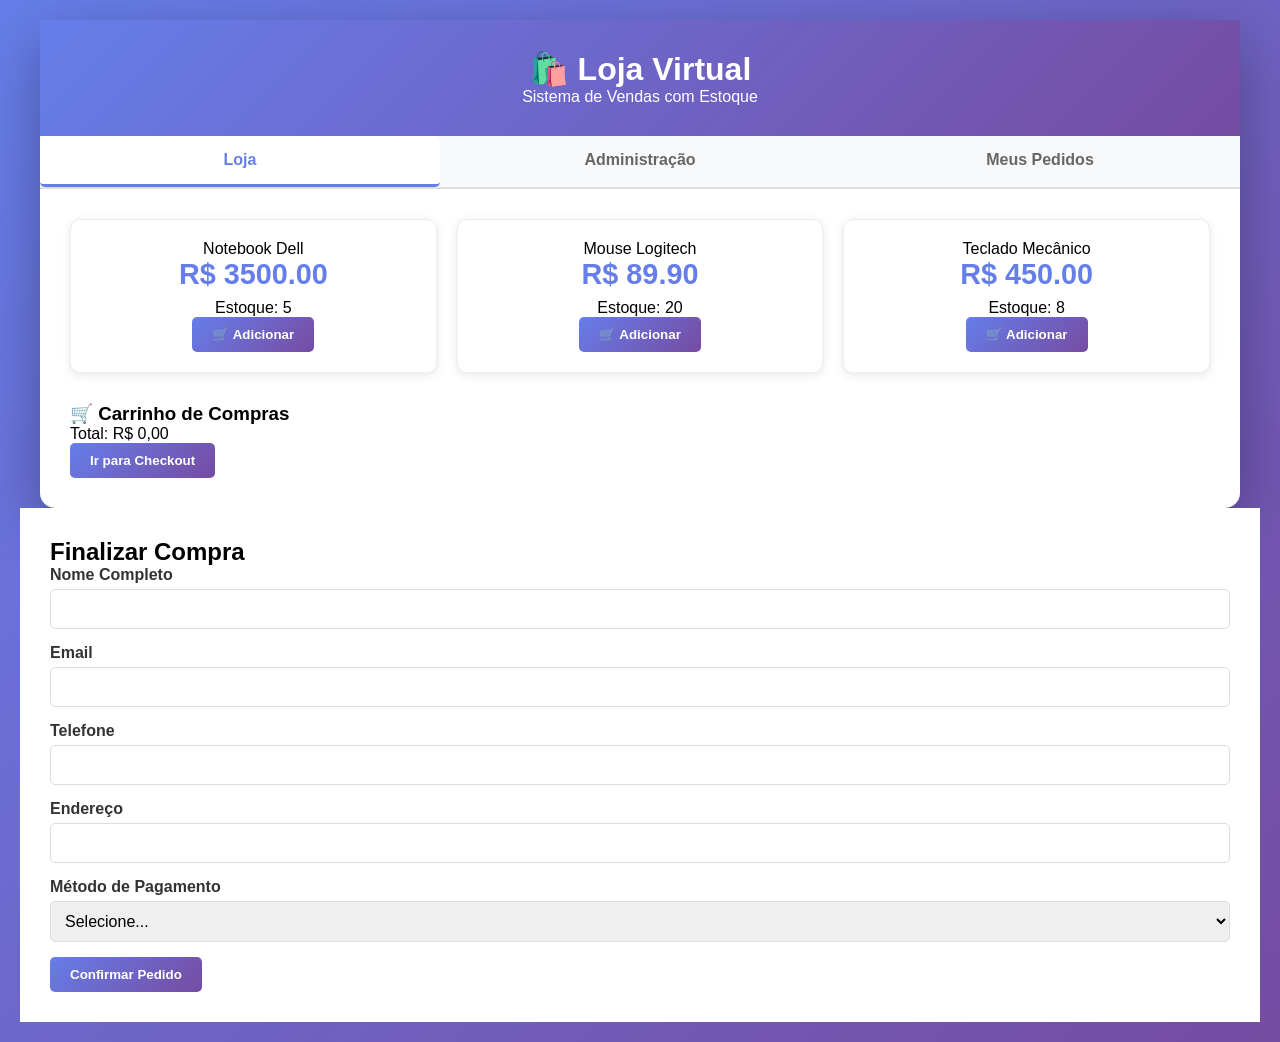
==== index.html @ 3c5aa7e4 "Add files via upload" ====
<!DOCTYPE html>
<html lang="pt-BR">
<head>
    <meta charset="UTF-8">
    <meta name="viewport" content="width=device-width, initial-scale=1.0">
    <title>Loja Virtual - Sistema de Vendas</title>
    <link rel="stylesheet" href="style.css">
</head>
<body>
    <div class="container">
        <div class="header">
            <h1>🛍️ Loja Virtual</h1>
            <p>Sistema de Vendas com Estoque</p>
        </div>

        <div class="nav-tabs">
            <button class="tab-btn active" data-tab="loja">Loja</button>
            <button class="tab-btn" data-tab="admin">Administração</button>
            <button class="tab-btn" data-tab="pedidos">Meus Pedidos</button>
        </div>

        <div class="content">
            <!-- SEÇÃO: LOJA -->
            <div id="loja" class="section active">
                <div id="msg-loja"></div>
                <div class="product-grid" id="produtos-grid"></div>
                
                <div class="cart-summary" id="carrinho-resumo">
                    <h3>🛒 Carrinho de Compras</h3>
                    <div id="carrinho-items"></div>
                    <div class="summary-row total">
                        <span>Total:</span>
                        <span id="total-carrinho">R$ 0,00</span>
                    </div>
                    <button onclick="irParaCheckout()">Ir para Checkout</button>
                </div>
            </div>

            <!-- SEÇÃO: ADMIN -->
            <div id="admin" class="section">
                <h2>Gerenciar Produtos</h2>
                
                <div class="form-container">
                    <h3>Novo Produto</h3>
                    <div class="form-group">
                        <label>Nome do Produto</label>
                        <input type="text" id="nome-produto" placeholder="Ex: Notebook">
                    </div>
                    <div class="form-group">
                        <label>Preço (R$)</label>
                        <input type="number" id="preco-produto" step="0.01">
                    </div>
                    <div class="form-group">
                        <label>Quantidade em Estoque</label>
                        <input type="number" id="estoque-produto" min="0">
                    </div>
                    <button onclick="adicionarProduto()">Adicionar Produto</button>
                </div>

                <table class="table" id="tabela-produtos">
                    <thead>
                        <tr>
                            <th>Nome</th>
                            <th>Preço</th>
                            <th>Estoque</th>
                            <th>Ações</th>
                        </tr>
                    </thead>
                    <tbody id="produtos-tbody"></tbody>
                </table>
            </div>

            <!-- SEÇÃO: PEDIDOS -->
            <div id="pedidos" class="section">
                <h2>Histórico de Pedidos</h2>
                <table class="table">
                    <thead>
                        <tr>
                            <th>Nº Pedido</th>
                            <th>Cliente</th>
                            <th>Data</th>
                            <th>Total</th>
                            <th>Status</th>
                            <th>Detalhes</th>
                        </tr>
                    </thead>
                    <tbody id="pedidos-tbody"></tbody>
                </table>
            </div>
        </div>
    </div>

    <!-- MODAL DE CHECKOUT -->
    <div id="checkout-modal">
        <div style="background: white; padding: 30px;">
            <h2>Finalizar Compra</h2>
            <form id="checkout-form">
                <div class="form-group">
                    <label>Nome Completo</label>
                    <input type="text" id="cliente-nome" required>
                </div>
                <div class="form-group">
                    <label>Email</label>
                    <input type="email" id="cliente-email" required>
                </div>
                <div class="form-group">
                    <label>Telefone</label>
                    <input type="tel" id="cliente-tel" required>
                </div>
                <div class="form-group">
                    <label>Endereço</label>
                    <input type="text" id="cliente-endereco" required>
                </div>
                <div class="form-group">
                    <label>Método de Pagamento</label>
                    <select id="metodo-pagamento" required>
                        <option value="">Selecione...</option>
                        <option value="cartao">Cartão de Crédito</option>
                        <option value="pix">PIX</option>
                        <option value="boleto">Boleto</option>
                        <option value="transferencia">Transferência Bancária</option>
                    </select>
                </div>
                <button type="submit">Confirmar Pedido</button>
            </form>
        </div>
    </div>
    <script src="script.js"></script>
</body>
</html>
---- style.css ----
* {
    margin: 0;
    padding: 0;
    box-sizing: border-box;
}

body {
    font-family: 'Segoe UI', Tahoma, Geneva, Verdana, sans-serif;
    background: linear-gradient(135deg, #667eea 0%, #764ba2 100%);
    min-height: 100vh;
    padding: 20px;
}

.container {
    max-width: 1200px;
    margin: 0 auto;
    background: white;
    border-radius: 15px;
    box-shadow: 0 20px 60px rgba(0,0,0,0.3);
}

.header {
    background: linear-gradient(135deg, #667eea 0%, #764ba2 100%);
    color: white;
    padding: 30px;
    text-align: center;
}

.nav-tabs {
    display: flex;
    gap: 0;
    background: #f8f9fa;
    border-bottom: 2px solid #ddd;
}

.nav-tabs button {
    flex: 1;
    padding: 15px;
    border: none;
    background: none;
    cursor: pointer;
    font-size: 1em;
    font-weight: 600;
    color: #666;
    transition: all 0.3s;
    border-bottom: 3px solid transparent;
}

.nav-tabs button.active {
    color: #667eea;
    background: #fff;
    border-bottom-color: #667eea;
}

.content {
    padding: 30px;
}

.section {
    display: none;
}

.section.active {
    display: block;
}

.form-group {
    margin-bottom: 15px;
}

label {
    display: block;
    margin-bottom: 5px;
    font-weight: 600;
    color: #333;
}

input, select {
    width: 100%;
    padding: 10px;
    border: 1px solid #ddd;
    border-radius: 5px;
    font-size: 1em;
}

button {
    background: linear-gradient(135deg, #667eea 0%, #764ba2 100%);
    color: white;
    padding: 10px 20px;
    border: none;
    border-radius: 5px;
    cursor: pointer;
    font-weight: 600;
    transition: transform 0.2s;
}

button:hover {
    transform: translateY(-2px);
}

.product-grid {
    display: grid;
    grid-template-columns: repeat(auto-fill, minmax(280px, 1fr));
    gap: 20px;
    margin-bottom: 30px;
}

.product-card {
    background: white;
    border: 1px solid #eee;
    border-radius: 10px;
    padding: 20px;
    text-align: center;
    transition: transform 0.3s, box-shadow 0.3s;
    box-shadow: 0 2px 10px rgba(0,0,0,0.1);
}

.product-card:hover {
    transform: translateY(-5px);
    box-shadow: 0 10px 25px rgba(0,0,0,0.15);
}

.product-price {
    font-size: 1.8em;
    color: #667eea;
    font-weight: 700;
    margin-bottom: 8px;
}

.table {
    width: 100%;
    border-collapse: collapse;
    background: white;
    border-radius: 10px;
    overflow: hidden;
    box-shadow: 0 2px 10px rgba(0,0,0,0.1);
}

.table th {
    background: #667eea;
    color: white;
    padding: 15px;
    text-align: left;
    font-weight: 600;
}

.table td {
    padding: 12px 15px;
    border-bottom: 1px solid #eee;
}

.message.success {
    background: #d4edda;
    color: #155724;
    border: 1px solid #c3e6cb;
    padding: 15px;
    border-radius: 5px;
}

.message.error {
    background: #f8d7da;
    color: #721c24;
    border: 1px solid #f5c6cb;
    padding: 15px;
    border-radius: 5px;
}
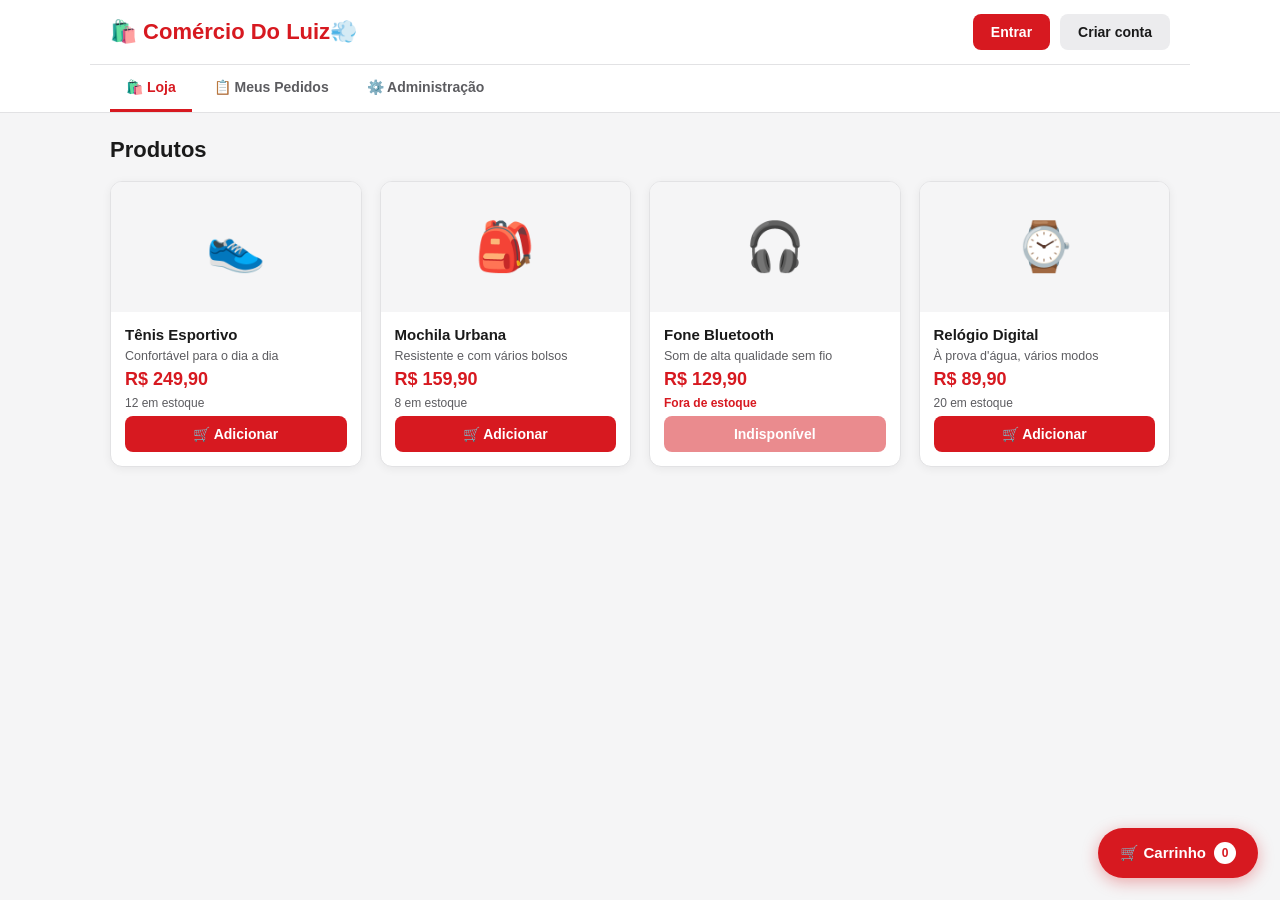
==== commit c6c2a836: "Add files via upload" ====
--- a/index.html
+++ b/index.html
@@ -1,130 +1,213 @@
-<!DOCTYPE html>
-<html lang="pt-BR">
-<head>
-    <meta charset="UTF-8">
-    <meta name="viewport" content="width=device-width, initial-scale=1.0">
-    <title>Loja Virtual - Sistema de Vendas</title>
-    <link rel="stylesheet" href="style.css">
-</head>
-<body>
-    <div class="container">
-        <div class="header">
-            <h1>🛍️ Loja Virtual</h1>
-            <p>Sistema de Vendas com Estoque</p>
-        </div>
-
-        <div class="nav-tabs">
-            <button class="tab-btn active" data-tab="loja">Loja</button>
-            <button class="tab-btn" data-tab="admin">Administração</button>
-            <button class="tab-btn" data-tab="pedidos">Meus Pedidos</button>
-        </div>
-
-        <div class="content">
-            <!-- SEÇÃO: LOJA -->
-            <div id="loja" class="section active">
-                <div id="msg-loja"></div>
-                <div class="product-grid" id="produtos-grid"></div>
-                
-                <div class="cart-summary" id="carrinho-resumo">
-                    <h3>🛒 Carrinho de Compras</h3>
-                    <div id="carrinho-items"></div>
-                    <div class="summary-row total">
-                        <span>Total:</span>
-                        <span id="total-carrinho">R$ 0,00</span>
-                    </div>
-                    <button onclick="irParaCheckout()">Ir para Checkout</button>
-                </div>
-            </div>
-
-            <!-- SEÇÃO: ADMIN -->
-            <div id="admin" class="section">
-                <h2>Gerenciar Produtos</h2>
-                
-                <div class="form-container">
-                    <h3>Novo Produto</h3>
-                    <div class="form-group">
-                        <label>Nome do Produto</label>
-                        <input type="text" id="nome-produto" placeholder="Ex: Notebook">
-                    </div>
-                    <div class="form-group">
-                        <label>Preço (R$)</label>
-                        <input type="number" id="preco-produto" step="0.01">
-                    </div>
-                    <div class="form-group">
-                        <label>Quantidade em Estoque</label>
-                        <input type="number" id="estoque-produto" min="0">
-                    </div>
-                    <button onclick="adicionarProduto()">Adicionar Produto</button>
-                </div>
-
-                <table class="table" id="tabela-produtos">
-                    <thead>
-                        <tr>
-                            <th>Nome</th>
-                            <th>Preço</th>
-                            <th>Estoque</th>
-                            <th>Ações</th>
-                        </tr>
-                    </thead>
-                    <tbody id="produtos-tbody"></tbody>
-                </table>
-            </div>
-
-            <!-- SEÇÃO: PEDIDOS -->
-            <div id="pedidos" class="section">
-                <h2>Histórico de Pedidos</h2>
-                <table class="table">
-                    <thead>
-                        <tr>
-                            <th>Nº Pedido</th>
-                            <th>Cliente</th>
-                            <th>Data</th>
-                            <th>Total</th>
-                            <th>Status</th>
-                            <th>Detalhes</th>
-                        </tr>
-                    </thead>
-                    <tbody id="pedidos-tbody"></tbody>
-                </table>
-            </div>
-        </div>
-    </div>
-
-    <!-- MODAL DE CHECKOUT -->
-    <div id="checkout-modal">
-        <div style="background: white; padding: 30px;">
-            <h2>Finalizar Compra</h2>
-            <form id="checkout-form">
-                <div class="form-group">
-                    <label>Nome Completo</label>
-                    <input type="text" id="cliente-nome" required>
-                </div>
-                <div class="form-group">
-                    <label>Email</label>
-                    <input type="email" id="cliente-email" required>
-                </div>
-                <div class="form-group">
-                    <label>Telefone</label>
-                    <input type="tel" id="cliente-tel" required>
-                </div>
-                <div class="form-group">
-                    <label>Endereço</label>
-                    <input type="text" id="cliente-endereco" required>
-                </div>
-                <div class="form-group">
-                    <label>Método de Pagamento</label>
-                    <select id="metodo-pagamento" required>
-                        <option value="">Selecione...</option>
-                        <option value="cartao">Cartão de Crédito</option>
-                        <option value="pix">PIX</option>
-                        <option value="boleto">Boleto</option>
-                        <option value="transferencia">Transferência Bancária</option>
-                    </select>
-                </div>
-                <button type="submit">Confirmar Pedido</button>
-            </form>
-        </div>
-    </div>
-    <script src="script.js"></script>
-</body>
-</html>+<!DOCTYPE html>
+<html lang="pt-BR">
+<head>
+<meta charset="UTF-8">
+<meta name="viewport" content="width=device-width, initial-scale=1.0">
+<title>Comércio Do Luiz💨</title>
+<link rel="stylesheet" href="style.css">
+</head>
+<body>
+
+<header class="topo">
+  <div class="topo-inner">
+    <div class="logo">🛍️ Comércio Do Luiz💨</div>
+    <div class="conta-area" id="areaConta"></div>
+  </div>
+  <nav class="abas">
+    <button class="aba-btn ativo" data-aba="loja">🛍️ Loja</button>
+    <button class="aba-btn" data-aba="pedidos">📋 Meus Pedidos</button>
+    <button class="aba-btn" data-aba="admin">⚙️ Administração</button>
+  </nav>
+</header>
+
+<main>
+
+  <!-- ABA LOJA -->
+  <section class="secao ativa" id="secao-loja">
+    <div class="loja-topo">
+      <h1>Produtos</h1>
+    </div>
+    <div class="grid-produtos" id="gridProdutos"></div>
+  </section>
+
+  <!-- ABA PEDIDOS -->
+  <section class="secao" id="secao-pedidos">
+    <h1 style="margin-bottom:16px;">Meus Pedidos</h1>
+    <div id="listaPedidos"></div>
+  </section>
+
+  <!-- ABA ADMIN -->
+  <section class="secao" id="secao-admin">
+    <div id="adminConteudo"></div>
+  </section>
+
+</main>
+
+<button class="carrinho-fab" id="btnCarrinho" onclick="abrirCarrinho()">
+  🛒 Carrinho <span class="badge" id="badgeCarrinho">0</span>
+</button>
+
+<!-- MODAL LOGIN CLIENTE -->
+<div class="overlay" id="overlayLogin">
+  <div class="modal">
+    <button class="fechar-modal" onclick="fecharModal('overlayLogin')">✕</button>
+    <h2>Entrar</h2>
+    <div class="sub">Acesse sua conta para ver seus pedidos</div>
+    <div class="erro-msg" id="erroLogin"></div>
+    <div class="campo">
+      <label>E-mail</label>
+      <input type="email" id="loginEmail" placeholder="seu@email.com">
+    </div>
+    <div class="campo">
+      <label>Senha</label>
+      <input type="password" id="loginSenha" placeholder="Sua senha">
+    </div>
+    <button class="btn btn-primario btn-full" onclick="fazerLoginCliente()">Entrar</button>
+    <div class="troca-link">Não tem conta? <a onclick="trocarParaCadastro()">Criar conta</a></div>
+  </div>
+</div>
+
+<!-- MODAL CRIAR CONTA -->
+<div class="overlay" id="overlayCadastro">
+  <div class="modal">
+    <button class="fechar-modal" onclick="fecharModal('overlayCadastro')">✕</button>
+    <h2>Criar conta</h2>
+    <div class="sub">Cadastre-se para acompanhar seus pedidos</div>
+    <div class="erro-msg" id="erroCadastro"></div>
+    <div class="campo">
+      <label>Nome completo</label>
+      <input type="text" id="cadNome" placeholder="Seu nome">
+    </div>
+    <div class="campo">
+      <label>E-mail</label>
+      <input type="email" id="cadEmail" placeholder="seu@email.com">
+    </div>
+    <div class="campo">
+      <label>Senha</label>
+      <input type="password" id="cadSenha" placeholder="Crie uma senha (mín. 4 caracteres)">
+    </div>
+    <button class="btn btn-primario btn-full" onclick="criarConta()">Criar conta</button>
+    <div class="troca-link">Já tem conta? <a onclick="trocarParaLogin()">Entrar</a></div>
+  </div>
+</div>
+
+<!-- MODAL CARRINHO -->
+<div class="overlay" id="overlayCarrinho">
+  <div class="modal">
+    <button class="fechar-modal" onclick="fecharModal('overlayCarrinho')">✕</button>
+    <h2>Seu carrinho</h2>
+    <div class="sub">Revise os itens antes de finalizar</div>
+    <div id="itensCarrinhoModal"></div>
+    <div id="carrinhoVazioMsg" class="vazio" style="display:none;padding:30px 10px;">
+      <div class="emoji">🛒</div>
+      Seu carrinho está vazio
+    </div>
+    <div class="carrinho-total" id="totalCarrinho"></div>
+    <button class="btn btn-primario btn-full" style="margin-top:14px;" onclick="irParaPagamento()" id="btnFinalizarCompra">
+      Finalizar compra
+    </button>
+  </div>
+</div>
+
+<!-- MODAL PAGAMENTO -->
+<div class="overlay" id="overlayPagamento">
+  <div class="modal modal-lg">
+    <button class="fechar-modal" onclick="fecharModal('overlayPagamento')">✕</button>
+    <h2>Pagamento</h2>
+    <div class="sub">Finalize seu pedido com segurança</div>
+
+    <div class="resumo-pedido" id="resumoPedidoPagamento"></div>
+
+    <div class="campo">
+      <label>Nome do cliente</label>
+      <input type="text" id="pagNome" placeholder="Nome completo">
+    </div>
+    <div class="campo">
+      <label>E-mail</label>
+      <input type="email" id="pagEmail" placeholder="seu@email.com">
+    </div>
+    <div class="campo">
+      <label>CEP de entrega</label>
+      <input type="text" id="pagCep" placeholder="00000-000" maxlength="9" oninput="mascaraCep(this)">
+    </div>
+
+    <div class="metodo-pag">
+      <label><input type="radio" name="metodo" value="pix" checked onchange="atualizarMetodoPag()"><span>💠 Pix</span></label>
+      <label><input type="radio" name="metodo" value="cartao" onchange="atualizarMetodoPag()"><span>💳 Cartão</span></label>
+    </div>
+
+    <div id="camposCartao">
+      <div class="campo">
+        <label>Número do cartão</label>
+        <input type="text" id="cartaoNumero" placeholder="0000 0000 0000 0000" maxlength="19">
+      </div>
+      <div class="linha2">
+        <div class="campo">
+          <label>Validade</label>
+          <input type="text" id="cartaoValidade" placeholder="MM/AA" maxlength="5">
+        </div>
+        <div class="campo">
+          <label>CVV</label>
+          <input type="text" id="cartaoCvv" placeholder="123" maxlength="4">
+        </div>
+      </div>
+    </div>
+    <div id="campoPix" style="display:none;font-size:13px;color:var(--cinza-texto);background:var(--cinza-fundo);padding:14px;border-radius:8px;margin-bottom:14px;">
+      Um QR Code Pix seria exibido aqui para pagamento instantâneo.
+    </div>
+
+    <div class="erro-msg" id="erroPagamento"></div>
+    <button class="btn btn-primario btn-full" onclick="confirmarPagamento()">Confirmar pagamento</button>
+  </div>
+</div>
+
+<!-- MODAL LOGIN ADMIN (dentro da aba admin, não é overlay) -->
+
+<!-- MODAL PRODUTO (admin) -->
+<div class="overlay" id="overlayProduto">
+  <div class="modal">
+    <button class="fechar-modal" onclick="fecharModal('overlayProduto')">✕</button>
+    <h2 id="tituloModalProduto">Novo produto</h2>
+    <div class="sub">Preencha os dados do produto</div>
+    <div class="erro-msg" id="erroProduto"></div>
+    <input type="hidden" id="produtoId">
+    <div class="campo">
+      <label>Nome do produto</label>
+      <input type="text" id="produtoNome" placeholder="Ex: Tênis Esportivo">
+    </div>
+    <div class="campo">
+      <label>Descrição</label>
+      <textarea id="produtoDesc" rows="2" placeholder="Breve descrição do produto"></textarea>
+    </div>
+    <div class="linha2">
+      <div class="campo">
+        <label>Preço (R$)</label>
+        <input type="number" id="produtoPreco" step="0.01" min="0" placeholder="0,00">
+      </div>
+      <div class="campo">
+        <label>Estoque</label>
+        <input type="number" id="produtoEstoque" min="0" placeholder="0">
+      </div>
+    </div>
+    <div class="campo">
+      <label>Emoji / ícone do produto</label>
+      <input type="text" id="produtoEmoji" placeholder="Ex: 👟" maxlength="4">
+    </div>
+    <button class="btn btn-primario btn-full" onclick="salvarProduto()">Salvar produto</button>
+  </div>
+</div>
+
+<!-- MODAL DETALHES PEDIDO -->
+<div class="overlay" id="overlayDetalhesPedido">
+  <div class="modal">
+    <button class="fechar-modal" onclick="fecharModal('overlayDetalhesPedido')">✕</button>
+    <h2>Detalhes do pedido</h2>
+    <div id="detalhesPedidoConteudo"></div>
+  </div>
+</div>
+
+<div class="toast" id="toast"></div>
+
+<script src="script.js"></script>
+</body>
+</html>
--- a/style.css
+++ b/style.css
@@ -1,166 +1,238 @@
-* {
-    margin: 0;
-    padding: 0;
-    box-sizing: border-box;
-}
-
-body {
-    font-family: 'Segoe UI', Tahoma, Geneva, Verdana, sans-serif;
-    background: linear-gradient(135deg, #667eea 0%, #764ba2 100%);
-    min-height: 100vh;
-    padding: 20px;
-}
-
-.container {
-    max-width: 1200px;
-    margin: 0 auto;
-    background: white;
-    border-radius: 15px;
-    box-shadow: 0 20px 60px rgba(0,0,0,0.3);
-}
-
-.header {
-    background: linear-gradient(135deg, #667eea 0%, #764ba2 100%);
-    color: white;
-    padding: 30px;
-    text-align: center;
-}
-
-.nav-tabs {
-    display: flex;
-    gap: 0;
-    background: #f8f9fa;
-    border-bottom: 2px solid #ddd;
-}
-
-.nav-tabs button {
-    flex: 1;
-    padding: 15px;
-    border: none;
-    background: none;
-    cursor: pointer;
-    font-size: 1em;
-    font-weight: 600;
-    color: #666;
-    transition: all 0.3s;
-    border-bottom: 3px solid transparent;
-}
-
-.nav-tabs button.active {
-    color: #667eea;
-    background: #fff;
-    border-bottom-color: #667eea;
-}
-
-.content {
-    padding: 30px;
-}
-
-.section {
-    display: none;
-}
-
-.section.active {
-    display: block;
-}
-
-.form-group {
-    margin-bottom: 15px;
-}
-
-label {
-    display: block;
-    margin-bottom: 5px;
-    font-weight: 600;
-    color: #333;
-}
-
-input, select {
-    width: 100%;
-    padding: 10px;
-    border: 1px solid #ddd;
-    border-radius: 5px;
-    font-size: 1em;
-}
-
-button {
-    background: linear-gradient(135deg, #667eea 0%, #764ba2 100%);
-    color: white;
-    padding: 10px 20px;
-    border: none;
-    border-radius: 5px;
-    cursor: pointer;
-    font-weight: 600;
-    transition: transform 0.2s;
-}
-
-button:hover {
-    transform: translateY(-2px);
-}
-
-.product-grid {
-    display: grid;
-    grid-template-columns: repeat(auto-fill, minmax(280px, 1fr));
-    gap: 20px;
-    margin-bottom: 30px;
-}
-
-.product-card {
-    background: white;
-    border: 1px solid #eee;
-    border-radius: 10px;
-    padding: 20px;
-    text-align: center;
-    transition: transform 0.3s, box-shadow 0.3s;
-    box-shadow: 0 2px 10px rgba(0,0,0,0.1);
-}
-
-.product-card:hover {
-    transform: translateY(-5px);
-    box-shadow: 0 10px 25px rgba(0,0,0,0.15);
-}
-
-.product-price {
-    font-size: 1.8em;
-    color: #667eea;
-    font-weight: 700;
-    margin-bottom: 8px;
-}
-
-.table {
-    width: 100%;
-    border-collapse: collapse;
-    background: white;
-    border-radius: 10px;
-    overflow: hidden;
-    box-shadow: 0 2px 10px rgba(0,0,0,0.1);
-}
-
-.table th {
-    background: #667eea;
-    color: white;
-    padding: 15px;
-    text-align: left;
-    font-weight: 600;
-}
-
-.table td {
-    padding: 12px 15px;
-    border-bottom: 1px solid #eee;
-}
-
-.message.success {
-    background: #d4edda;
-    color: #155724;
-    border: 1px solid #c3e6cb;
-    padding: 15px;
-    border-radius: 5px;
-}
-
-.message.error {
-    background: #f8d7da;
-    color: #721c24;
-    border: 1px solid #f5c6cb;
-    padding: 15px;
-    border-radius: 5px;
-}+:root{
+    --vermelho:#d71920;
+    --vermelho-escuro:#a81318;
+    --preto:#1a1a1a;
+    --cinza-fundo:#f5f5f6;
+    --cinza-borda:#e2e2e4;
+    --cinza-texto:#5c5c60;
+    --branco:#ffffff;
+    --verde:#1c8a4b;
+    --sombra:0 2px 10px rgba(0,0,0,0.06);
+  }
+  *{box-sizing:border-box;margin:0;padding:0;}
+  body{
+    font-family:'Segoe UI',Arial,sans-serif;
+    background:var(--cinza-fundo);
+    color:var(--preto);
+    padding-bottom:60px;
+  }
+  header.topo{
+    background:var(--branco);
+    border-bottom:1px solid var(--cinza-borda);
+    position:sticky;top:0;z-index:100;
+  }
+  .topo-inner{
+    max-width:1100px;margin:0 auto;
+    display:flex;align-items:center;justify-content:space-between;
+    padding:14px 20px;gap:16px;flex-wrap:wrap;
+  }
+  .logo{
+    font-size:22px;font-weight:800;color:var(--vermelho);
+    display:flex;align-items:center;gap:8px;
+  }
+  .conta-area{display:flex;align-items:center;gap:10px;}
+  .conta-area .ola{font-size:14px;color:var(--cinza-texto);}
+  .conta-area .ola b{color:var(--preto);}
+  .btn{
+    border:none;border-radius:8px;padding:10px 18px;
+    font-size:14px;font-weight:600;cursor:pointer;
+    transition:filter .15s, transform .05s;
+  }
+  .btn:active{transform:scale(.97);}
+  .btn-primario{background:var(--vermelho);color:#fff;}
+  .btn-primario:hover{filter:brightness(1.08);}
+  .btn-secundario{background:#ececee;color:var(--preto);}
+  .btn-secundario:hover{filter:brightness(0.97);}
+  .btn-outline{background:transparent;border:1.5px solid var(--cinza-borda);color:var(--preto);}
+  .btn-outline:hover{border-color:var(--vermelho);color:var(--vermelho);}
+  .btn-full{width:100%;}
+  .btn-sm{padding:6px 12px;font-size:13px;}
+  .btn-perigo{background:#fdeaea;color:var(--vermelho-escuro);}
+  .btn-perigo:hover{background:#f9d5d5;}
+
+  nav.abas{
+    max-width:1100px;margin:0 auto;padding:0 20px;
+    display:flex;gap:6px;border-top:1px solid var(--cinza-borda);
+    overflow-x:auto;
+  }
+  nav.abas button{
+    background:none;border:none;padding:14px 16px;
+    font-size:14px;font-weight:600;color:var(--cinza-texto);
+    cursor:pointer;border-bottom:3px solid transparent;
+    white-space:nowrap;
+  }
+  nav.abas button.ativo{color:var(--vermelho);border-bottom-color:var(--vermelho);}
+
+  main{max-width:1100px;margin:0 auto;padding:24px 20px;}
+  .secao{display:none;}
+  .secao.ativa{display:block;}
+
+  /* LOJA */
+  .loja-topo{display:flex;justify-content:space-between;align-items:center;margin-bottom:18px;flex-wrap:wrap;gap:10px;}
+  .loja-topo h1{font-size:22px;}
+  .grid-produtos{
+    display:grid;grid-template-columns:repeat(auto-fill,minmax(220px,1fr));
+    gap:18px;
+  }
+  .card-produto{
+    background:var(--branco);border:1px solid var(--cinza-borda);
+    border-radius:12px;overflow:hidden;display:flex;flex-direction:column;
+    box-shadow:var(--sombra);
+  }
+  .card-produto .imagem{
+    height:130px;background:var(--cinza-fundo);
+    display:flex;align-items:center;justify-content:center;
+    font-size:48px;
+  }
+  .card-produto .info{padding:14px;display:flex;flex-direction:column;gap:6px;flex:1;}
+  .card-produto .nome{font-weight:700;font-size:15px;}
+  .card-produto .desc{font-size:12.5px;color:var(--cinza-texto);flex:1;}
+  .card-produto .preco{font-size:18px;font-weight:800;color:var(--vermelho);}
+  .card-produto .estoque{font-size:12px;color:var(--cinza-texto);}
+  .card-produto .estoque.baixo{color:#b8860b;}
+  .card-produto .estoque.zero{color:var(--vermelho);font-weight:700;}
+  .vazio{
+    text-align:center;padding:60px 20px;color:var(--cinza-texto);
+  }
+  .vazio .emoji{font-size:40px;margin-bottom:10px;}
+
+  /* CARRINHO FLUTUANTE */
+  .carrinho-fab{
+    position:fixed;bottom:22px;right:22px;
+    background:var(--vermelho);color:#fff;border:none;
+    border-radius:50px;padding:14px 22px;font-weight:700;
+    box-shadow:0 4px 16px rgba(215,25,32,0.35);cursor:pointer;
+    font-size:15px;z-index:150;display:flex;align-items:center;gap:8px;
+  }
+  .carrinho-fab .badge{
+    background:#fff;color:var(--vermelho);border-radius:50%;
+    width:22px;height:22px;display:flex;align-items:center;justify-content:center;
+    font-size:12px;font-weight:800;
+  }
+
+  /* MODAIS */
+  .overlay{
+    display:none;position:fixed;inset:0;background:rgba(0,0,0,0.45);
+    z-index:200;align-items:center;justify-content:center;padding:16px;
+  }
+  .overlay.aberto{display:flex;}
+  .modal{
+    background:#fff;border-radius:14px;max-width:460px;width:100%;
+    max-height:88vh;overflow-y:auto;padding:26px;position:relative;
+  }
+  .modal.modal-lg{max-width:640px;}
+  .modal h2{font-size:19px;margin-bottom:4px;}
+  .modal .sub{font-size:13px;color:var(--cinza-texto);margin-bottom:18px;}
+  .fechar-modal{
+    position:absolute;top:16px;right:16px;background:none;border:none;
+    font-size:20px;cursor:pointer;color:var(--cinza-texto);
+  }
+  .campo{margin-bottom:14px;}
+  .campo label{display:block;font-size:13px;font-weight:600;margin-bottom:6px;}
+  .campo input, .campo textarea, .campo select{
+    width:100%;padding:10px 12px;border:1.5px solid var(--cinza-borda);
+    border-radius:8px;font-size:14px;font-family:inherit;
+  }
+  .campo input:focus, .campo textarea:focus, .campo select:focus{
+    outline:none;border-color:var(--vermelho);
+  }
+  .linha2{display:grid;grid-template-columns:1fr 1fr;gap:12px;}
+  .erro-msg{
+    background:#fdeaea;color:var(--vermelho-escuro);padding:10px 12px;
+    border-radius:8px;font-size:13px;margin-bottom:14px;display:none;
+  }
+  .erro-msg.mostrar{display:block;}
+  .sucesso-msg{
+    background:#e8f6ee;color:var(--verde);padding:10px 12px;
+    border-radius:8px;font-size:13px;margin-bottom:14px;display:none;
+  }
+  .sucesso-msg.mostrar{display:block;}
+  .troca-link{text-align:center;font-size:13px;margin-top:14px;color:var(--cinza-texto);}
+  .troca-link a{color:var(--vermelho);text-decoration:none;font-weight:600;cursor:pointer;}
+
+  /* CARRINHO */
+  .item-carrinho{
+    display:flex;justify-content:space-between;align-items:center;
+    padding:12px 0;border-bottom:1px solid var(--cinza-borda);gap:10px;
+  }
+  .item-carrinho .info-item{flex:1;}
+  .item-carrinho .nome-item{font-weight:600;font-size:14px;}
+  .item-carrinho .preco-item{font-size:13px;color:var(--cinza-texto);}
+  .qtd-control{display:flex;align-items:center;gap:8px;}
+  .qtd-control button{
+    width:26px;height:26px;border-radius:6px;border:1px solid var(--cinza-borda);
+    background:#fff;cursor:pointer;font-weight:700;
+  }
+  .carrinho-total{
+    display:flex;justify-content:space-between;font-size:17px;font-weight:800;
+    padding-top:14px;margin-top:6px;
+  }
+
+  /* PAGAMENTO */
+  .metodo-pag{display:flex;gap:10px;margin-bottom:16px;}
+  .metodo-pag label{
+    flex:1;border:1.5px solid var(--cinza-borda);border-radius:8px;
+    padding:10px;text-align:center;font-size:13px;font-weight:600;cursor:pointer;
+  }
+  .metodo-pag input{display:none;}
+  .metodo-pag input:checked + span{color:var(--vermelho);}
+  .metodo-pag label:has(input:checked){border-color:var(--vermelho);background:#fdeaea;}
+  .resumo-pedido{
+    background:var(--cinza-fundo);border-radius:10px;padding:14px;margin-bottom:16px;font-size:13.5px;
+  }
+  .resumo-pedido .linha{display:flex;justify-content:space-between;padding:4px 0;}
+  .resumo-pedido .linha.total{font-weight:800;font-size:16px;border-top:1px solid var(--cinza-borda);margin-top:6px;padding-top:10px;}
+
+  /* PEDIDOS */
+  .pedido-card{
+    background:#fff;border:1px solid var(--cinza-borda);border-radius:10px;
+    padding:16px;margin-bottom:12px;
+  }
+  .pedido-cabecalho{display:flex;justify-content:space-between;align-items:center;flex-wrap:wrap;gap:8px;}
+  .pedido-cabecalho .id{font-weight:700;}
+  .pedido-cabecalho .data{font-size:12.5px;color:var(--cinza-texto);}
+  .status-tag{
+    padding:4px 10px;border-radius:20px;font-size:11.5px;font-weight:700;
+    background:#e8f6ee;color:var(--verde);
+  }
+  .pedido-corpo{margin-top:10px;font-size:13.5px;color:var(--cinza-texto);}
+
+  /* LOGIN ADMIN / ÁREA ADMIN */
+  .login-box{
+    max-width:380px;margin:60px auto;background:#fff;border:1px solid var(--cinza-borda);
+    border-radius:14px;padding:32px;text-align:center;box-shadow:var(--sombra);
+  }
+  .login-box .icone{font-size:36px;margin-bottom:10px;}
+  .login-box h2{margin-bottom:4px;}
+  .login-box .sub{font-size:13px;color:var(--cinza-texto);margin-bottom:20px;}
+
+  .admin-topbar{display:flex;justify-content:space-between;align-items:center;margin-bottom:18px;flex-wrap:wrap;gap:10px;}
+  .admin-abas{display:flex;gap:8px;margin-bottom:18px;flex-wrap:wrap;}
+  .admin-abas button{
+    background:#ececee;border:none;padding:9px 16px;border-radius:8px;
+    font-size:13.5px;font-weight:600;cursor:pointer;color:var(--preto);
+  }
+  .admin-abas button.ativo{background:var(--vermelho);color:#fff;}
+
+  table{width:100%;border-collapse:collapse;background:#fff;border-radius:10px;overflow:hidden;box-shadow:var(--sombra);}
+  thead{background:#faf5f5;}
+  th,td{padding:12px 14px;text-align:left;font-size:13.5px;border-bottom:1px solid var(--cinza-borda);}
+  th{font-weight:700;color:var(--cinza-texto);font-size:12.5px;text-transform:uppercase;letter-spacing:.03em;}
+  tr:last-child td{border-bottom:none;}
+  .acoes-tabela{display:flex;gap:6px;}
+  .tabela-wrap{overflow-x:auto;}
+  .restrito{text-align:center;padding:50px 20px;color:var(--cinza-texto);}
+  .restrito .emoji{font-size:38px;margin-bottom:10px;}
+
+  .toast{
+    position:fixed;bottom:24px;left:50%;transform:translateX(-50%) translateY(20px);
+    background:var(--preto);color:#fff;padding:13px 22px;border-radius:10px;
+    font-size:14px;font-weight:600;z-index:400;opacity:0;pointer-events:none;
+    transition:all .25s;display:flex;align-items:center;gap:8px;
+  }
+  .toast.mostrar{opacity:1;transform:translateX(-50%) translateY(0);}
+
+  @media(max-width:640px){
+    .linha2{grid-template-columns:1fr;}
+    .conta-area .ola{display:none;}
+  }
